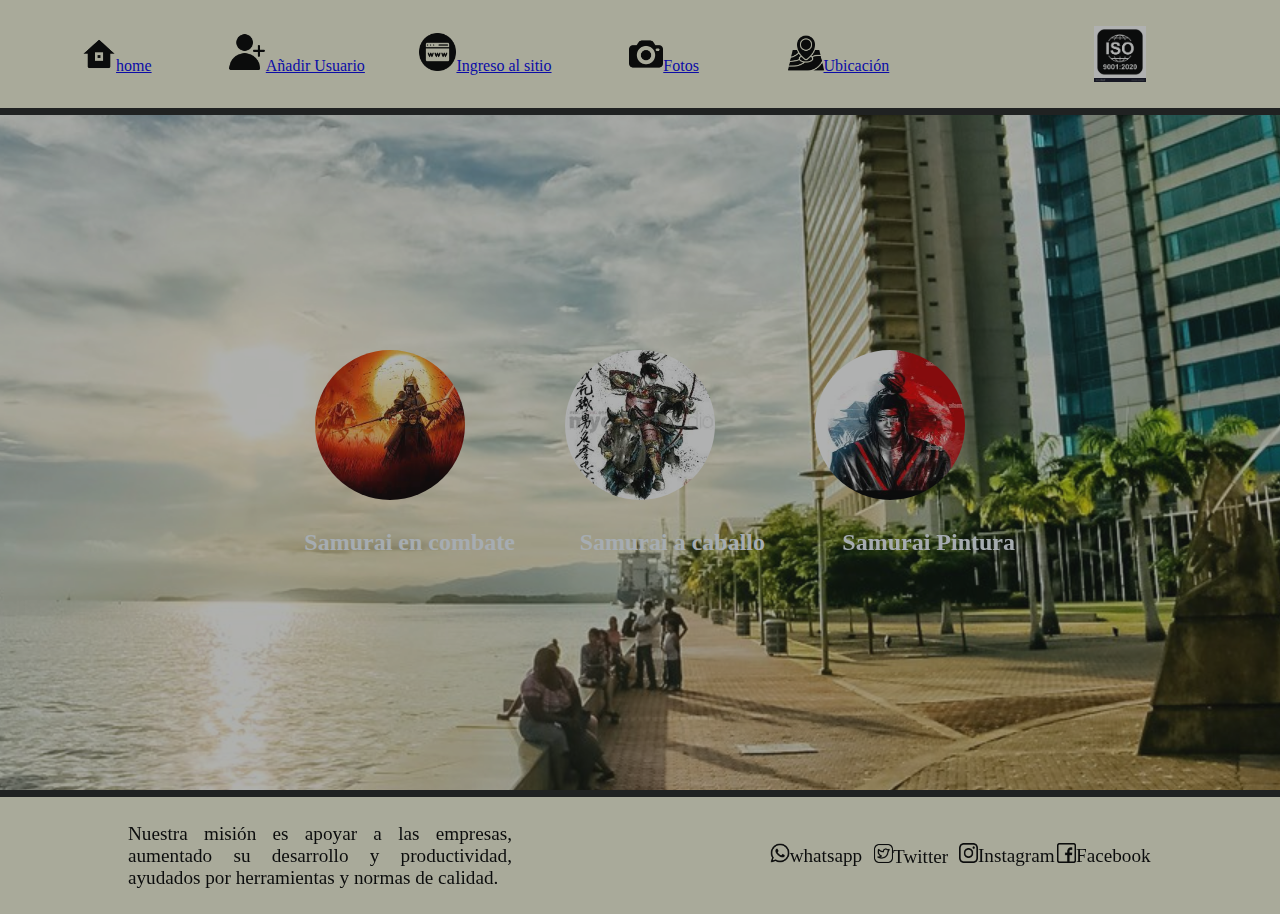
==== pages/Fotos.html @ 2dd1cff9 "v0 cargando archivos" ====
<!DOCTYPE html>
<html lang="en">
<head>
    <meta charset="UTF-8">
    <meta http-equiv="X-UA-Compatible" content="IE=edge">
    <meta name="viewport" content="width=device-width, initial-scale=1.0">
    <title>Document</title>
    <link rel="stylesheet" href="../css/estilo2.css">
</head>
<body class="grid">
    <header class="header">
        <nav>
            <div>
            <ul>
                <li><img src="../assets/img/homa.png" alt=""><a href="../index.html">home</a></li>
                <li><img src="../assets/img/anadir-amigo.png" alt=""><a href="../pages/Ingresousuario.html">Añadir Usuario</a></li>
                <li><img src="../assets/img/sitio-web.png" alt=""><a href="../pages/sitio.html">Ingreso al sitio</a></li>
                <li><img src="../assets/img/camara-fotografica.png" alt=""><a href="../pages/Fotos.html">Fotos</a></li>
                <li><img src="../assets/img/Ubicacion.png" alt=""><a href="../pages/Ubicación.html">Ubicación</a></li>
            </ul> 
            </div>
        </nav>
        <div class="nav__img">
            <img id="logo" src="../assets/img/iso-90012020-icon-standard-quality-symbol-button-vector-28950495.jpg" alt="Logo" width="50px">  
        </div> 
    </header>
    <main class="main">
            <div class= "h__fotos--color">
                <img src="../assets/img/samuari.jpg"  alt="">
                <h2 >Samurai en combate</h2>
            </div>
        <div class= "h__fotos--color">
            <img src="../assets/img/samuari2.jpg"  alt="">
            <h2 >Samurai a caballo</h2>
        </div>
        <div class= "h__fotos--color">
            <img src="../assets/img/samuari3.jpg"  alt="">
            <h2 >Samurai Pintura</h2>
        </div>   

    </main>
    <footer class="footer">
        <div class="pie__footer">
            <p>Nuestra misión es apoyar a las empresas, aumentado su desarrollo y productividad, ayudados por herramientas y normas de calidad. </p> 
        </div>
        <div class="pie__footer2">
            <ul>
                <li><img src="../assets/img/whatsapp.png" alt="whatsapp">whatsapp</li>
                <li><img src="../assets/img/twitter.png" alt="Twitter">Twitter</li>
                <li><img src="../assets/img/instagram.png" alt="Instagram">Instagram</li>
                <li><img src="../assets/img/facebook.png" alt="Facebook">Facebook</li>
            </ul>
        
        </div>
    </footer>
</body>
</html>
---- css/estilo2.css ----
*{
	margin: 0;
	padding: 0;
}

body{
    height: 100vh;
}
.grid{
    height: 100vh;
    display: grid;
    grid-template-columns:1fr 1fr 1fr 1fr;
    grid-template-rows: 12% 75%  13%;
    grid-template-areas: 
    " header header header header"
    "main main main main"
    "footer footer footer footer";
    grid-gap:7px;
    background-color:rgb(32, 34, 34);
    opacity: .65;
 }

.header{
    grid-area: header;
    background-color: beige;
    display: flex;
    flex-direction: row;
    justify-content:space-around;
}

.main{
    grid-area: main;
    background-image: url(../assets/img/header9.jpg);	
    background-attachment: fixed;
    background-position: center;
    background-repeat: no-repeat;
    background-size: cover;
    display: flex;
    flex-direction:row;
    justify-content:center;
    align-items:center;
    text-align:right;
    animation-name: main_background;
    animation-iteration-count: infinite;
    animation-timing-function:ease-out;
    animation-duration: 13s;
    animation-delay: 10s;
}

.main__2{
    grid-area: main;
    background-image: url(../assets/img/header9.jpg);	
    display: flex;
    flex-direction:row;
    justify-content:space-around;
    align-items:center;
    text-align:right;
    flex-wrap: nowrap;
    }

.footer{
    grid-area: footer;
    background-color: beige;
    display: flex;
    justify-content:space-around;
    align-items: center;
    text-align: justify;
    font-size: 1.20em;
}

nav{
    display: flex;
    flex-direction: row; 
    justify-content:right;
    align-items: center;
    width: 70%;
    }

.nav__img{
    display: flex;
    justify-content: space-around;
    align-items: center;
    width: 20%;
}

ul{
    display: flex;
    flex-direction:row;
    flex-wrap: nowrap;
    align-items: flex-end;
    text-align: center;
    list-style-type: none;
}


header img, footer img{
	background-color: rgba(255, 255, 255, 0);
	width: 20%;
	}

.pie__footer,.pie__footer2{
    background-color: rgba(175, 22, 22, 0);
    width: 30%;
}


main div img{
    width: 150px;
    height: 150px;
    border-radius: 50%;
    margin-left: 50px;
    margin-right: 50px;
    margin-bottom: 25px;
}


.button{
    width: 100px;
    height: 50px;
}

.p__main__2--color{
    color: aliceblue;
    font-size: 2em;
    }

    .h__fotos--color{
    color: aliceblue;
    font-size: 1em;
    }
    
@media screen and (max-width:420px) {

.grid{
    height: 100vh;
    display: grid;
    grid-template-columns:1fr 1fr 1fr 1fr;
    grid-template-rows: 25% 50% 25%;
    }
    
    .header{
    grid-area: header;
    background-color: rgb(113, 144, 185);
    display: flex;
    flex-direction: column-reverse;
    justify-content: space-around;
    align-items: center;
        }
    
    ul {
    display: flex;
    flex-direction: row;
    flex-wrap: nowrap;
    align-items: baseline;
    justify-content:center;
    text-align: center;
    list-style-type: none;
    font-size: .8rem;
        }
    
header div img, footer ul li img{
    width: 50%;
    }
    
.main{
    grid-area: main;
    background-image: url(../assets/img/tower-2.jpg);
    display: flex;
    flex-direction: column;
    justify-content: center;
    align-items: center;
    text-align: right;
    flex-wrap: wrap;
    align-content: center;
    }
    
main div img{
    width: 95px;
    height: 95px;
    border-radius: 10%;
    margin: 8px 5px 5px 5px;
    }
.h__fotos--color{
    color: rgb(16, 17, 17);
    font-size: .7em;
    text-align: center;
    }
    
.footer{
    grid-area: footer;
    background-color: rgb(113, 144, 185);
    display: flex;
    flex-direction: column-reverse;
    justify-content:space-around;
    align-items: center;
    text-align: justify;
    font-size: .85em;
    }
.pie__footer,.pie__footer2{
    background-color: rgba(175, 22, 22, 0);
    width: 75%;
    margin-top: 2%;
        }

div iframe{
    height: 100%;
    margin-right: 2%;
    width: 97% ;
        }
    }

@media screen and (min-width:421px) and (max-width:720px) {

.grid{
    height: 100vh;
    display: grid;
    grid-template-columns:1fr 1fr 1fr 1fr;
    grid-template-rows: 15% 70% 15%;
        }
    
.header{
    grid-area: header;
    background-color: rgb(187, 165, 79);
    display: flex;
    flex-direction: row-reverse;
    justify-content:space-evenly;
    align-items: center;
        }
    
ul {
    display: flex;
    flex-direction: row;
    flex-wrap: nowrap;
    align-items: baseline;
    justify-content:center;
    text-align: center;
    list-style-type: none;
    font-size: 1rem;
        }
    
header div img, footer ul li img{
    width: 30%;
    }
    
.main{
    grid-area: main;
    background-image: url(../assets/img/edificios.jpg);
    display: flex;
    flex-direction: column;
    justify-content: center;
    align-items: center;
    text-align: right;
    flex-wrap: wrap;
    align-content: center;
    }
    
main div img{
    width: 130px;
    height: 130px;
    border-radius: 30%;
    margin: 8px 5px 5px 5px;
    }
.h__fotos--color{
    color: rgb(16, 17, 17);
    font-size: .7em;
    text-align: center;
    }
    
.footer{
    grid-area: footer;
    background-color: rgb(187, 165, 79);
    display: flex;
    flex-direction: column-reverse;
    justify-content:space-around;
    align-items: center;
    text-align: justify;
    font-size: 1em;
    }
.pie__footer,.pie__footer2{
    background-color: rgba(175, 22, 22, 0);
    width: 90%;
    margin-top: 2%;
        }
    
    div iframe{
    height:400px ;
    width:420px;
        }
    }

/* animaciones */
@keyframes main_background{
    0%{background-image: url(../assets/img/img1.jpg)}
    25%{background-image: url(../assets/img/img2.jpg)}
    50%{background-image: url(../assets/img/img3.jpg)}
    75%{background-image: url(../assets/img/img4.jpg)}
    100%{background-image: url(../assets/img/img5.jpg)}
    
}

header ul li:hover{
transform: translate(-20px,5px);
}

footer ul li:hover{
    transform: translate(0px,15px);
    
    }

#logo:hover{
animation:transparencia 3s;
transform: scale(1.2,1.2);

} 

@keyframes transparencia{
    0%{opacity: 1; }
    10%{opacity: .75;}
    20%{opacity: .50;}
    30%{opacity: .25;}
    40%{opacity: 0;}
    50%{opacity: .25;}
    60%{opacity: .50;}
    70%{opacity: .75;}
    80%{opacity: 1;}
    100%{opacity: 1;
   
}




}

@keyframes positionimg{
    0%{transform: translate(-0px)}
    25%{transform: translate(-500px)}
    50%{transform: translate(-750px)}
    100%{transform: translate(-1000px)}
    
}
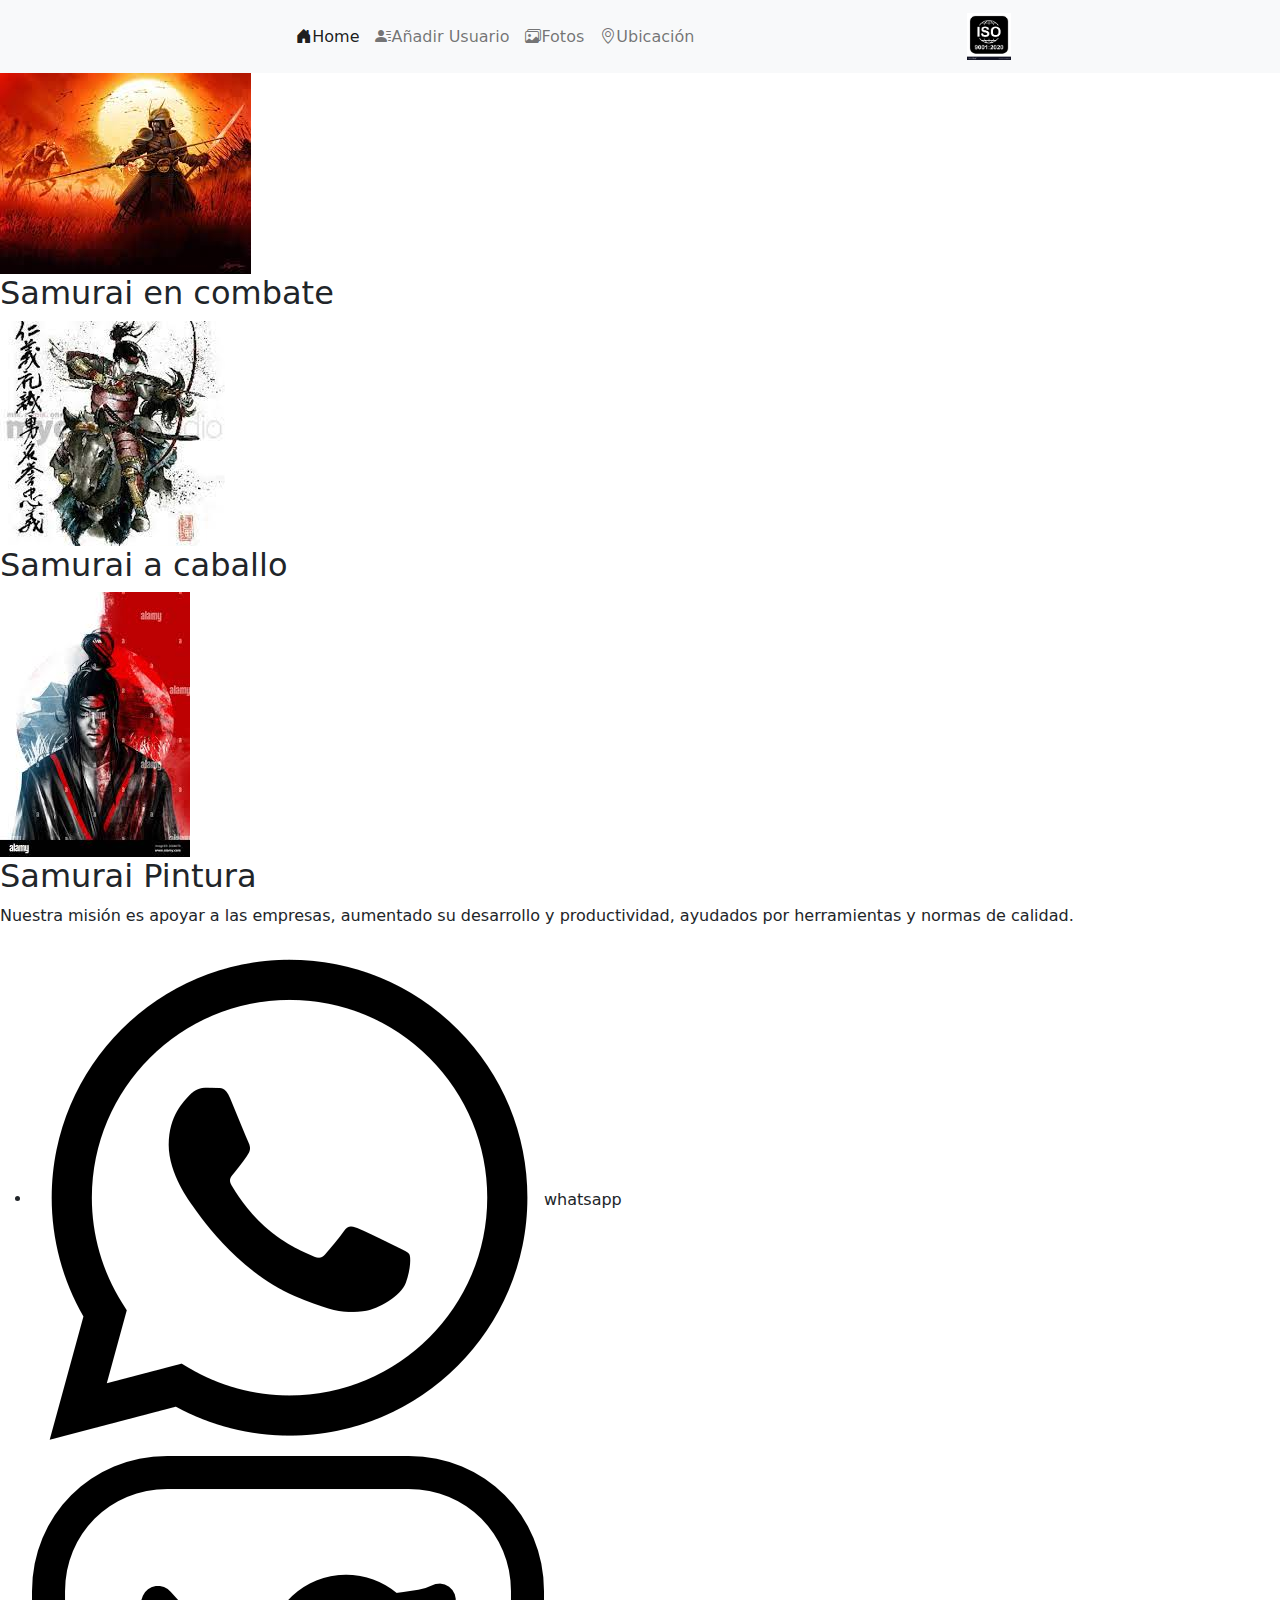
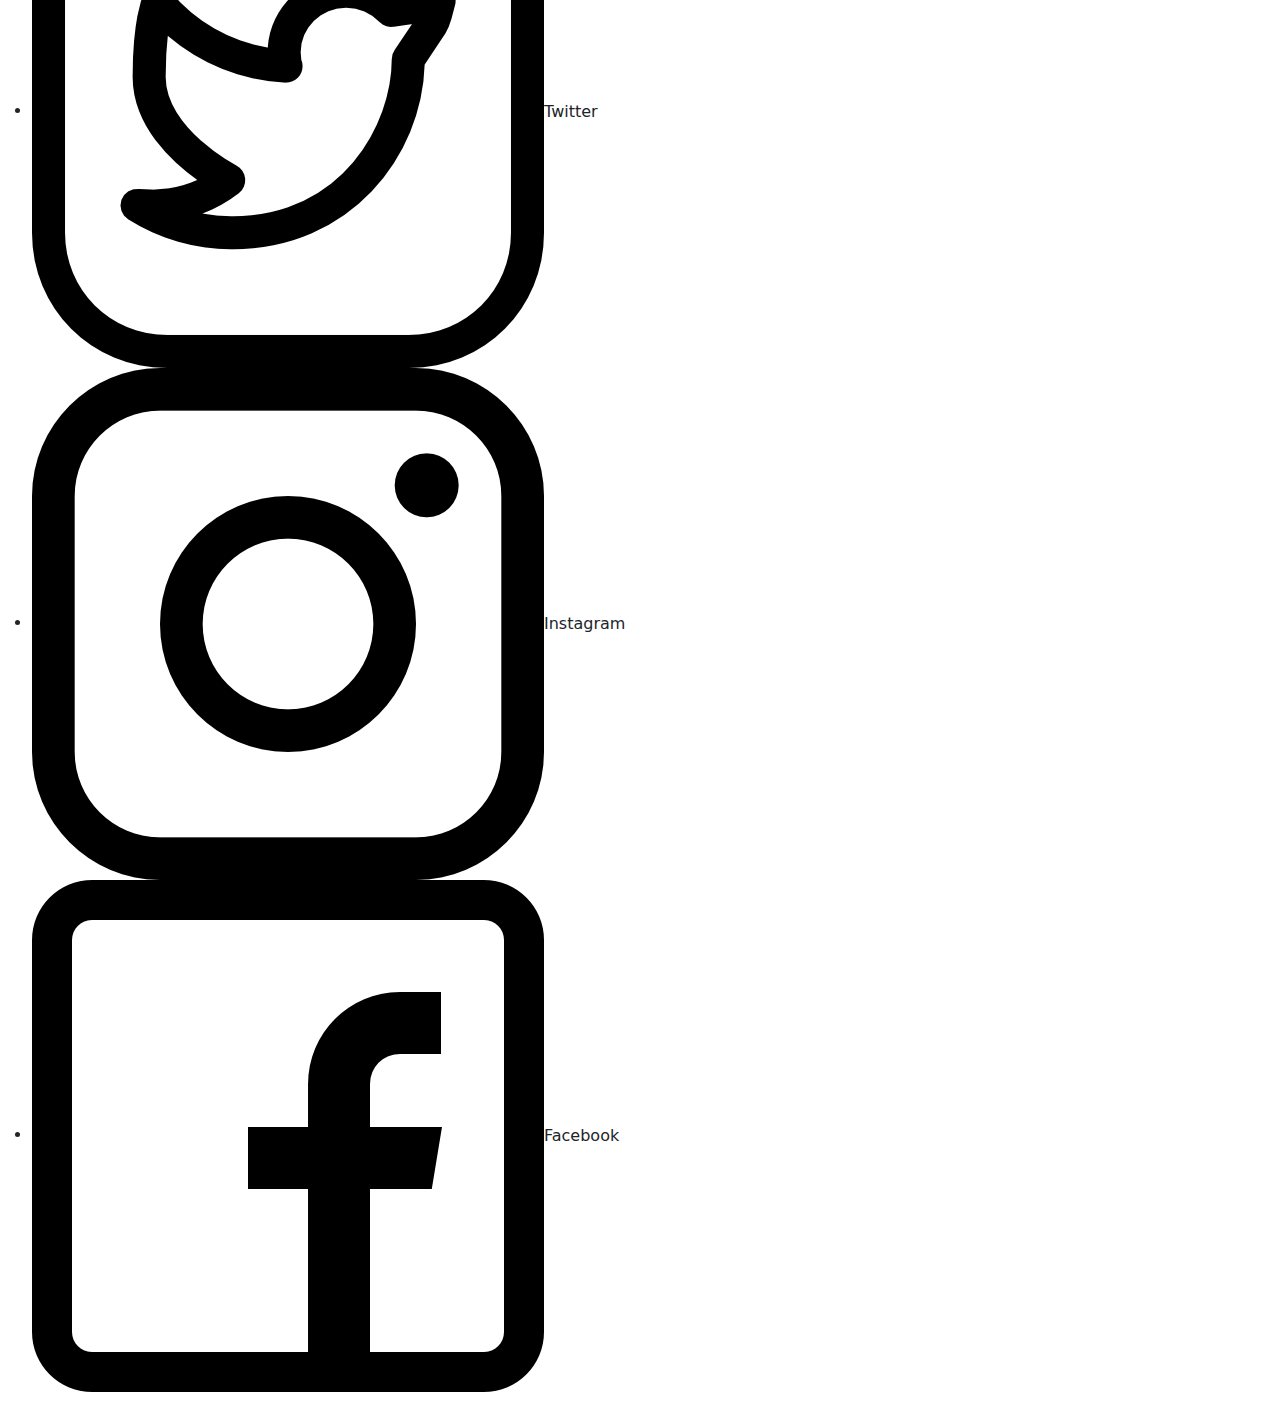
==== commit 1e8a7fa8: "header modificado con bootstrap" ====
--- a/pages/Fotos.html
+++ b/pages/Fotos.html
@@ -5,24 +5,30 @@
     <meta http-equiv="X-UA-Compatible" content="IE=edge">
     <meta name="viewport" content="width=device-width, initial-scale=1.0">
     <title>Document</title>
-    <link rel="stylesheet" href="../css/estilo2.css">
+    <!-- <link rel="stylesheet" href="../css/estilo2.css"> -->
+    <link rel="stylesheet" href="../css/bootstrap.min.css">
+    <link rel="stylesheet" href="../assets/iconos/bootstrap-icons-1.9.1/bootstrap-icons-1.9.1/bootstrap-icons.css">
 </head>
 <body class="grid">
-    <header class="header">
-        <nav>
-            <div>
-            <ul>
-                <li><img src="../assets/img/homa.png" alt=""><a href="../index.html">home</a></li>
-                <li><img src="../assets/img/anadir-amigo.png" alt=""><a href="../pages/Ingresousuario.html">Añadir Usuario</a></li>
-                <li><img src="../assets/img/sitio-web.png" alt=""><a href="../pages/sitio.html">Ingreso al sitio</a></li>
-                <li><img src="../assets/img/camara-fotografica.png" alt=""><a href="../pages/Fotos.html">Fotos</a></li>
-                <li><img src="../assets/img/Ubicacion.png" alt=""><a href="../pages/Ubicación.html">Ubicación</a></li>
-            </ul> 
+    <header class="header ">
+        <nav class="navbar navbar-expand-lg bg-light">
+            <div class="container-fluid">
+                <a class="navbar-brand" href="#"></a>
+                <button class="navbar-toggler" type="button" data-bs-toggle="collapse" data-bs-target="#navbarNavAltMarkup" aria-controls="navbarNavAltMarkup" aria-expanded="false" aria-label="Toggle navigation">
+                <span class="navbar-toggler-icon"></span>
+                </button>
+
+                <div class="collapse navbar-collapse justify-content-end" id="navbarNavAltMarkup">
+                    <div class="navbar-nav">
+                        <a class="nav-link active" aria-current="page" href="../index.html"> <i class="bi bi-house-door-fill"></i>Home</a>
+                        <a class="nav-link " href="../pages/Ingresousuario.html"><i class="bi bi-person-lines-fill"></i>Añadir Usuario</a>
+                        <a class="nav-link " href="../pages/Fotos.html"><i class="bi bi-images"></i>Fotos</a>
+                        <a class="nav-link " href="../pages/Ubicación.html"><i class="bi bi-geo-alt"></i>Ubicación</a>
+                    </div>
+                </div>
             </div>
+            <a class="navbar-brand nav justify-content-md-center" href="#"><img src="../assets/img/iso-90012020-icon-standard-quality-symbol-button-vector-28950495.jpg" alt="" width=8%" height="10%" class="d-inline-block align-text-top"></a>
         </nav>
-        <div class="nav__img">
-            <img id="logo" src="../assets/img/iso-90012020-icon-standard-quality-symbol-button-vector-28950495.jpg" alt="Logo" width="50px">  
-        </div> 
     </header>
     <main class="main">
             <div class= "h__fotos--color">
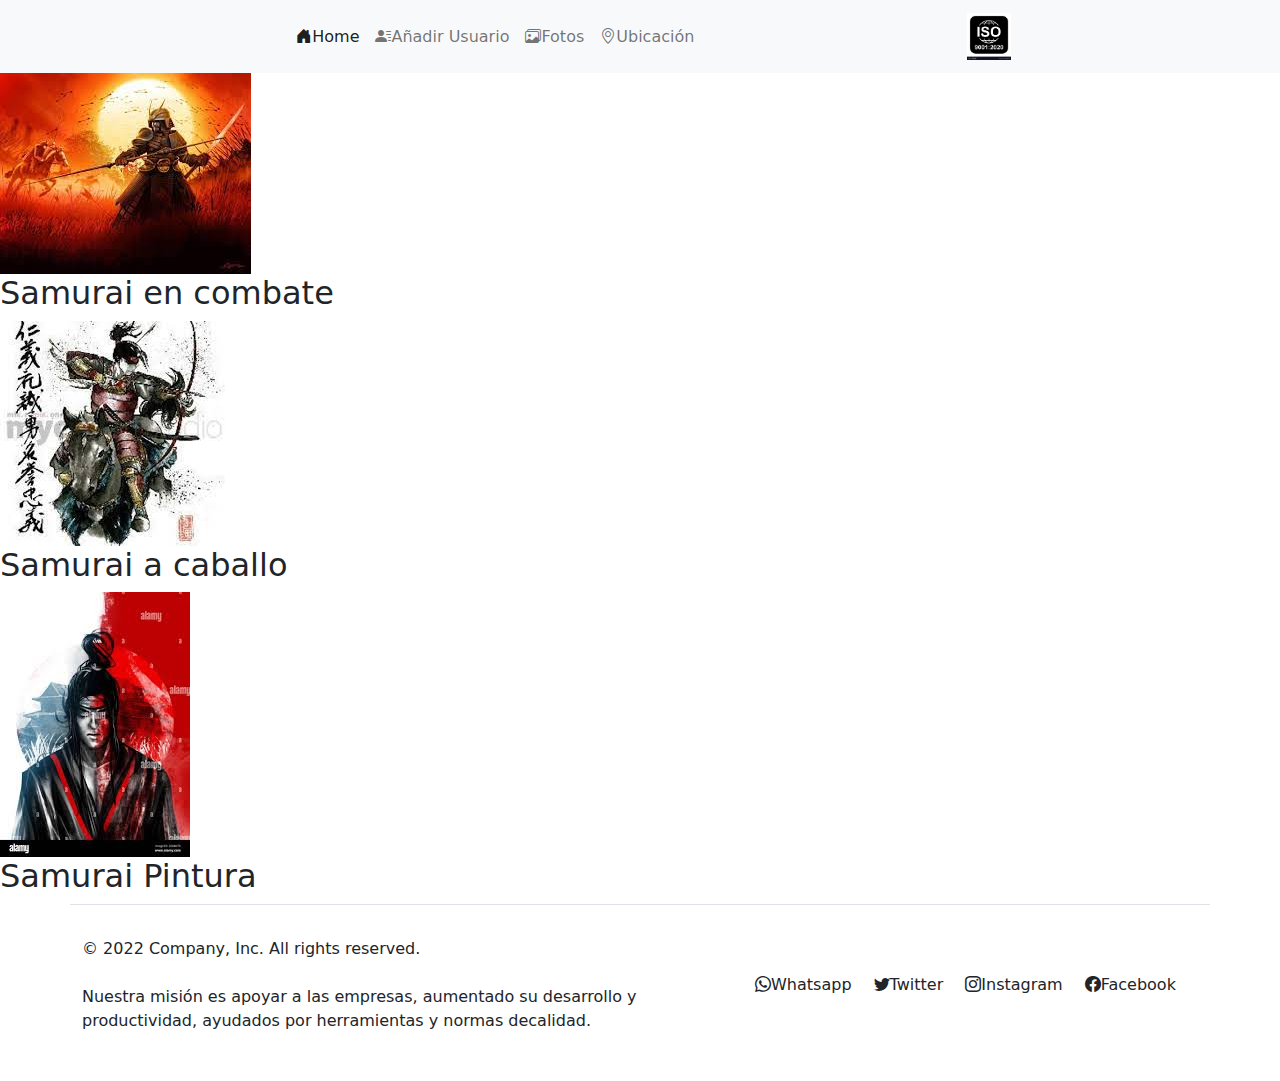
==== commit b622b518: "agrege footer a las paginas" ====
--- a/pages/Fotos.html
+++ b/pages/Fotos.html
@@ -45,18 +45,17 @@
         </div>   
 
     </main>
-    <footer class="footer">
-        <div class="pie__footer">
-            <p>Nuestra misión es apoyar a las empresas, aumentado su desarrollo y productividad, ayudados por herramientas y normas de calidad. </p> 
-        </div>
-        <div class="pie__footer2">
-            <ul>
-                <li><img src="../assets/img/whatsapp.png" alt="whatsapp">whatsapp</li>
-                <li><img src="../assets/img/twitter.png" alt="Twitter">Twitter</li>
-                <li><img src="../assets/img/instagram.png" alt="Instagram">Instagram</li>
-                <li><img src="../assets/img/facebook.png" alt="Facebook">Facebook</li>
-            </ul>
-        
+    <footer class="container py-2 border-top " >
+        <div class="d-flex flex-column flex-sm-row justify-content-between py-2 my-3 align-items-lg-center">
+            <p class="col-lg-7 col-md-8 col-ms-12">&copy; 2022 Company, Inc. All rights reserved. <br><br>
+        Nuestra misión es apoyar a las empresas, aumentado su desarrollo y productividad, ayudados por herramientas y normas decalidad. </p>
+
+            <ul class="list-unstyled d-flex justify-content-evenly col-lg-5 col-md-4 col-ms-12">
+            <li><a class="nav-link active" aria-current="page" href="#"><i class="bi bi-whatsapp"></i>Whatsapp</a></li>
+            <li><a class="nav-link active" aria-current="page" href="#"><i class="bi bi-twitter"></i>Twitter</a></li>
+            <li><a class="nav-link active" aria-current="page" href="#"><i class="bi bi-instagram"></i>Instagram</a></li>
+            <li><a class="nav-link active" aria-current="page" href="#"><i class="bi bi-facebook"></i>Facebook</a></li>
+        </ul>
         </div>
     </footer>
 </body>
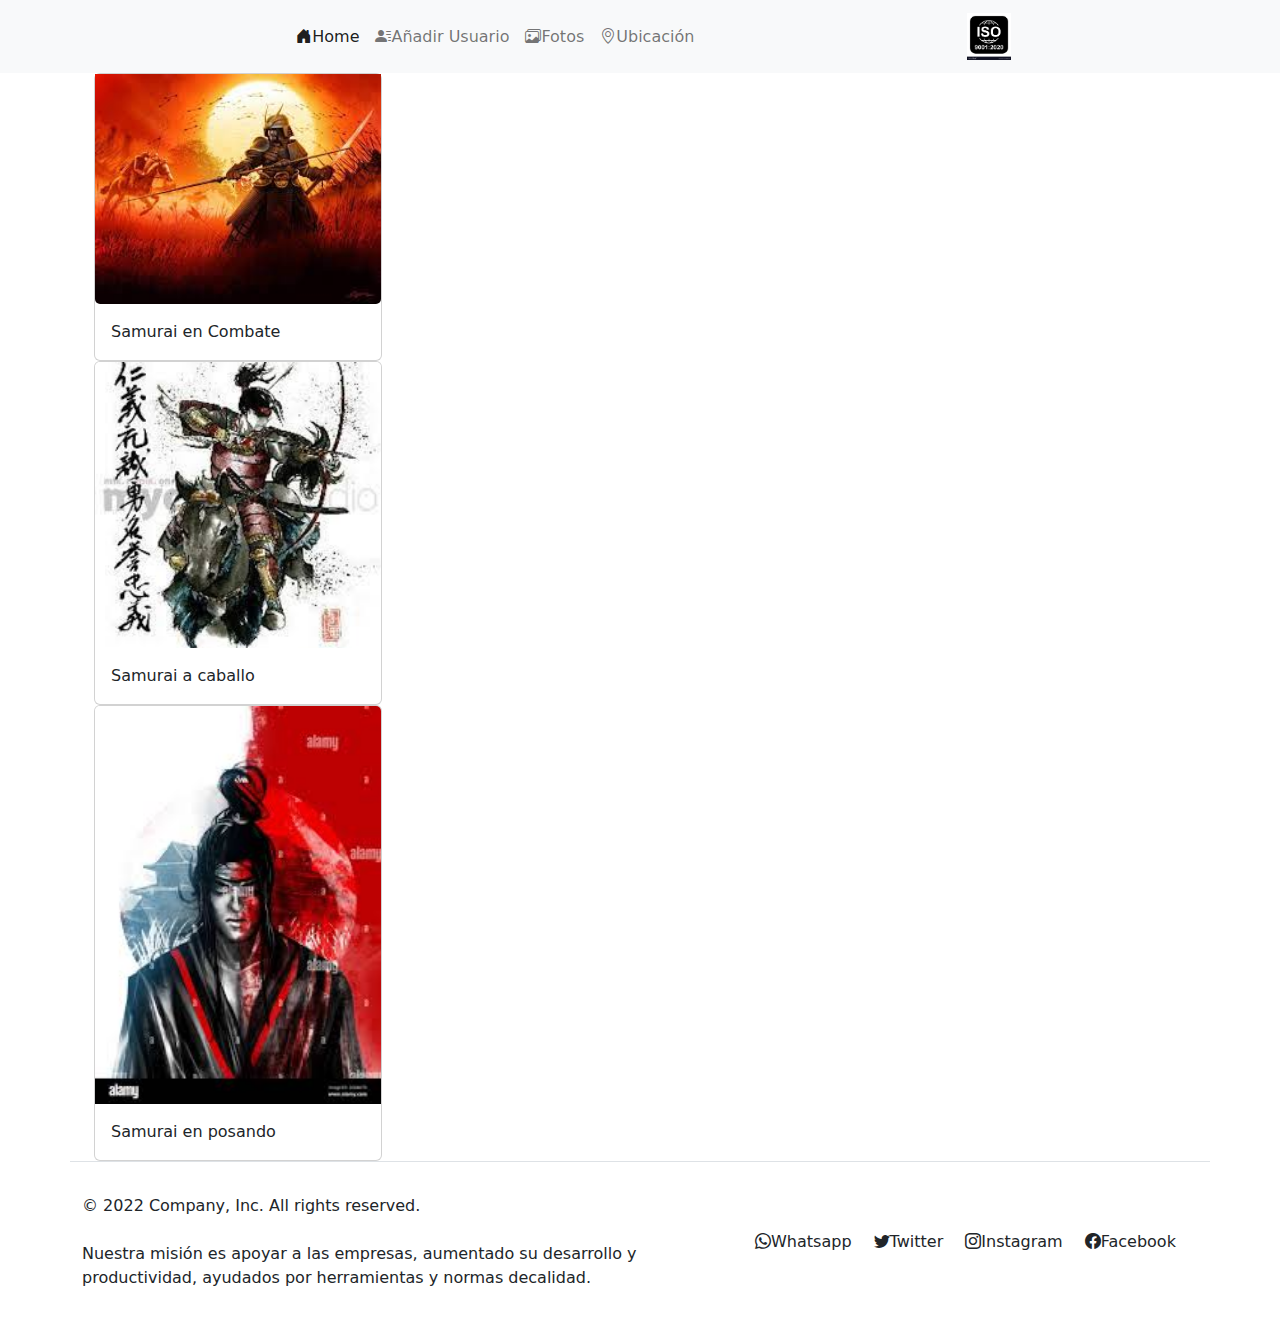
==== commit 8da3035a: "v2 page con bootstrap" ====
--- a/pages/Fotos.html
+++ b/pages/Fotos.html
@@ -30,22 +30,32 @@
             <a class="navbar-brand nav justify-content-md-center" href="#"><img src="../assets/img/iso-90012020-icon-standard-quality-symbol-button-vector-28950495.jpg" alt="" width=8%" height="10%" class="d-inline-block align-text-top"></a>
         </nav>
     </header>
-    <main class="main">
-            <div class= "h__fotos--color">
-                <img src="../assets/img/samuari.jpg"  alt="">
-                <h2 >Samurai en combate</h2>
-            </div>
-        <div class= "h__fotos--color">
-            <img src="../assets/img/samuari2.jpg"  alt="">
-            <h2 >Samurai a caballo</h2>
+    <main class="container">
+      <div class="container-fluid">
+        <div class="card" style="width: 18rem;">
+        <img src="../assets/img/samuari.jpg" class="card-img-bottom" alt="...">
+        <div class="card-body">
+          <p class="card-text">Samurai en Combate</p>
         </div>
-        <div class= "h__fotos--color">
-            <img src="../assets/img/samuari3.jpg"  alt="">
-            <h2 >Samurai Pintura</h2>
-        </div>   
+      </div>
 
+      <div class="card" style="width: 18rem;">
+        <img src="../assets/img/samuari2.jpg" class="card-img-top" alt="...">
+        <div class="card-body">
+          <p class="card-text">Samurai a caballo</p>
+        </div>
+      </div>
+
+      <div class="card" style="width: 18rem;">
+        <img src="../assets/img/samuari3.jpg" class="card-img-top" alt="...">
+        <div class="card-body">
+          <p class="card-text">Samurai en posando</p>
+        </div>
+      </div>
+      </div>
+      
     </main>
-    <footer class="container py-2 border-top " >
+        <footer class="container py-2 border-top " >
         <div class="d-flex flex-column flex-sm-row justify-content-between py-2 my-3 align-items-lg-center">
             <p class="col-lg-7 col-md-8 col-ms-12">&copy; 2022 Company, Inc. All rights reserved. <br><br>
         Nuestra misión es apoyar a las empresas, aumentado su desarrollo y productividad, ayudados por herramientas y normas decalidad. </p>
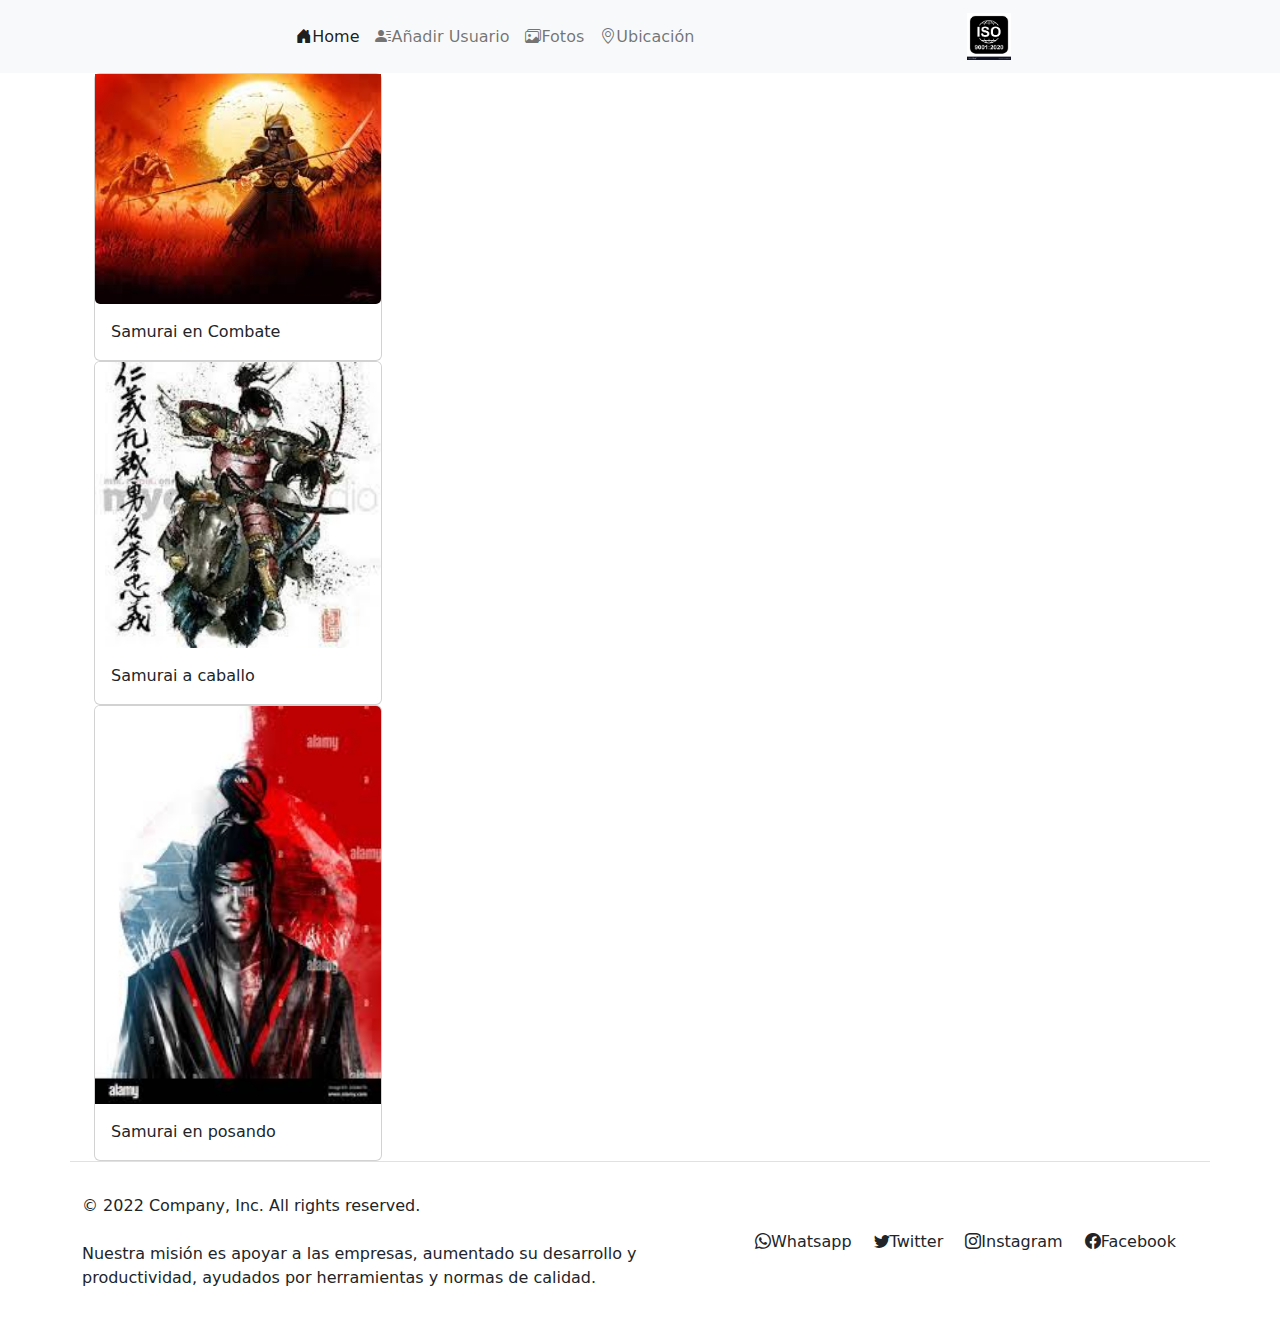
==== commit 53b226d8: "v2 corrección de header" ====
--- a/pages/Fotos.html
+++ b/pages/Fotos.html
@@ -58,7 +58,7 @@
         <footer class="container py-2 border-top " >
         <div class="d-flex flex-column flex-sm-row justify-content-between py-2 my-3 align-items-lg-center">
             <p class="col-lg-7 col-md-8 col-ms-12">&copy; 2022 Company, Inc. All rights reserved. <br><br>
-        Nuestra misión es apoyar a las empresas, aumentado su desarrollo y productividad, ayudados por herramientas y normas decalidad. </p>
+        Nuestra misión es apoyar a las empresas, aumentado su desarrollo y productividad, ayudados por herramientas y normas de calidad. </p>
 
             <ul class="list-unstyled d-flex justify-content-evenly col-lg-5 col-md-4 col-ms-12">
             <li><a class="nav-link active" aria-current="page" href="#"><i class="bi bi-whatsapp"></i>Whatsapp</a></li>
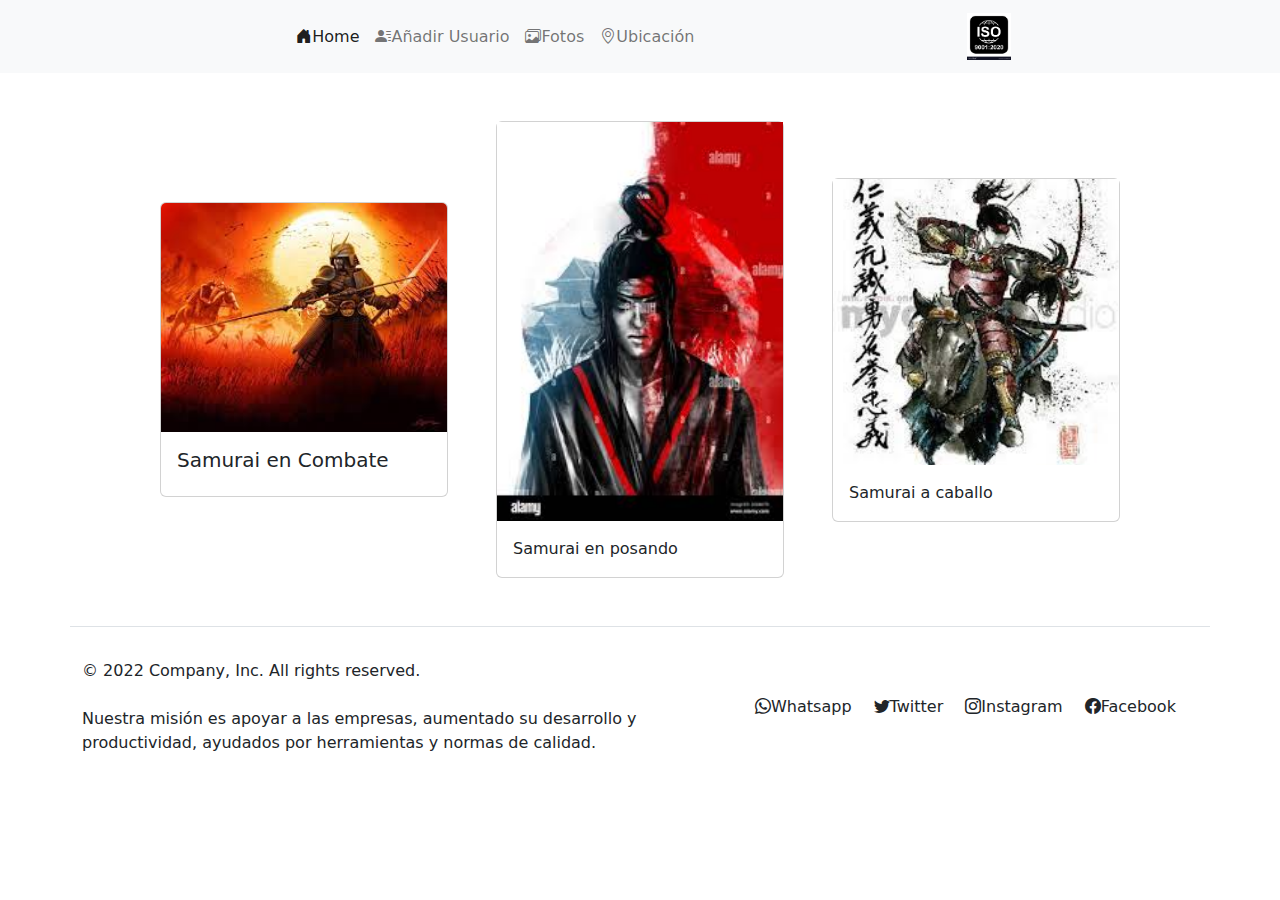
==== commit 315888cd: "fotos y video con bootstrap" ====
--- a/pages/Fotos.html
+++ b/pages/Fotos.html
@@ -10,48 +10,49 @@
     <link rel="stylesheet" href="../assets/iconos/bootstrap-icons-1.9.1/bootstrap-icons-1.9.1/bootstrap-icons.css">
 </head>
 <body class="grid">
-    <header class="header ">
-        <nav class="navbar navbar-expand-lg bg-light">
-            <div class="container-fluid">
-                <a class="navbar-brand" href="#"></a>
-                <button class="navbar-toggler" type="button" data-bs-toggle="collapse" data-bs-target="#navbarNavAltMarkup" aria-controls="navbarNavAltMarkup" aria-expanded="false" aria-label="Toggle navigation">
-                <span class="navbar-toggler-icon"></span>
-                </button>
+  <header>
+    <nav class="navbar navbar-expand-lg bg-light">
+        <div class="container-fluid">
+            <a class="navbar-brand" href="#"></a>
+            <button class="navbar-toggler" type="button" data-bs-toggle="collapse" data-bs-target="#navbarNavAltMarkup" aria-controls="navbarNavAltMarkup" aria-expanded="false" aria-label="Toggle navigation">
+            <span class="navbar-toggler-icon"></span>
+            </button>
 
-                <div class="collapse navbar-collapse justify-content-end" id="navbarNavAltMarkup">
-                    <div class="navbar-nav">
-                        <a class="nav-link active" aria-current="page" href="../index.html"> <i class="bi bi-house-door-fill"></i>Home</a>
-                        <a class="nav-link " href="../pages/Ingresousuario.html"><i class="bi bi-person-lines-fill"></i>Añadir Usuario</a>
-                        <a class="nav-link " href="../pages/Fotos.html"><i class="bi bi-images"></i>Fotos</a>
-                        <a class="nav-link " href="../pages/Ubicación.html"><i class="bi bi-geo-alt"></i>Ubicación</a>
-                    </div>
+            <div class="collapse navbar-collapse justify-content-end" id="navbarNavAltMarkup">
+                <div class="navbar-nav">
+                    <a class="nav-link active" aria-current="page" href="../index.html"> <i class="bi bi-house-door-fill"></i>Home</a>
+                    <a class="nav-link " href="../pages/Ingresousuario.html"><i class="bi bi-person-lines-fill"></i>Añadir Usuario</a>
+                    <a class="nav-link " href="../pages/Fotos.html"><i class="bi bi-images"></i>Fotos</a>
+                    <a class="nav-link " href="../pages/Ubicación.html"><i class="bi bi-geo-alt"></i>Ubicación</a>
                 </div>
             </div>
-            <a class="navbar-brand nav justify-content-md-center" href="#"><img src="../assets/img/iso-90012020-icon-standard-quality-symbol-button-vector-28950495.jpg" alt="" width=8%" height="10%" class="d-inline-block align-text-top"></a>
-        </nav>
-    </header>
-    <main class="container">
-      <div class="container-fluid">
-        <div class="card" style="width: 18rem;">
-        <img src="../assets/img/samuari.jpg" class="card-img-bottom" alt="...">
-        <div class="card-body">
-          <p class="card-text">Samurai en Combate</p>
         </div>
-      </div>
+        <a class="navbar-brand nav justify-content-md-center" href="#"><img src="../assets/img/iso-90012020-icon-standard-quality-symbol-button-vector-28950495.jpg" alt="" width=8%" height="10%" class="d-inline-block align-text-top"></a>
+    </nav>
 
-      <div class="card" style="width: 18rem;">
-        <img src="../assets/img/samuari2.jpg" class="card-img-top" alt="...">
+</header>
+    <main class="container ">
+      <div class="container-fluid justify-content-center hstack gap-5 mb-5 my-5 ">
+        <div class="card col-lg-4" style="width: 18rem;">
+          <img src="../assets/img/samuari.jpg" class="card-img-top"  alt="...">
+          <div class="card-body">
+            <h5 class="card-title">Samurai en Combate</h5>
+          </div>
+        </div>
+        
+        <div class="card col-lg-4" style="width: 18rem;">
+          <img src="../assets/img/samuari3.jpg" class="img-fluid"  alt="...">
+          <div class="card-body">
+            <p class="card-text">Samurai en posando</p>
+          </div>
+        </div>
+        <div class="card col-lg-4" style="width: 18rem;">
+        <img src="../assets/img/samuari2.jpg" class="img-fluid"  alt="...">
         <div class="card-body">
           <p class="card-text">Samurai a caballo</p>
         </div>
       </div>
 
-      <div class="card" style="width: 18rem;">
-        <img src="../assets/img/samuari3.jpg" class="card-img-top" alt="...">
-        <div class="card-body">
-          <p class="card-text">Samurai en posando</p>
-        </div>
-      </div>
       </div>
       
     </main>
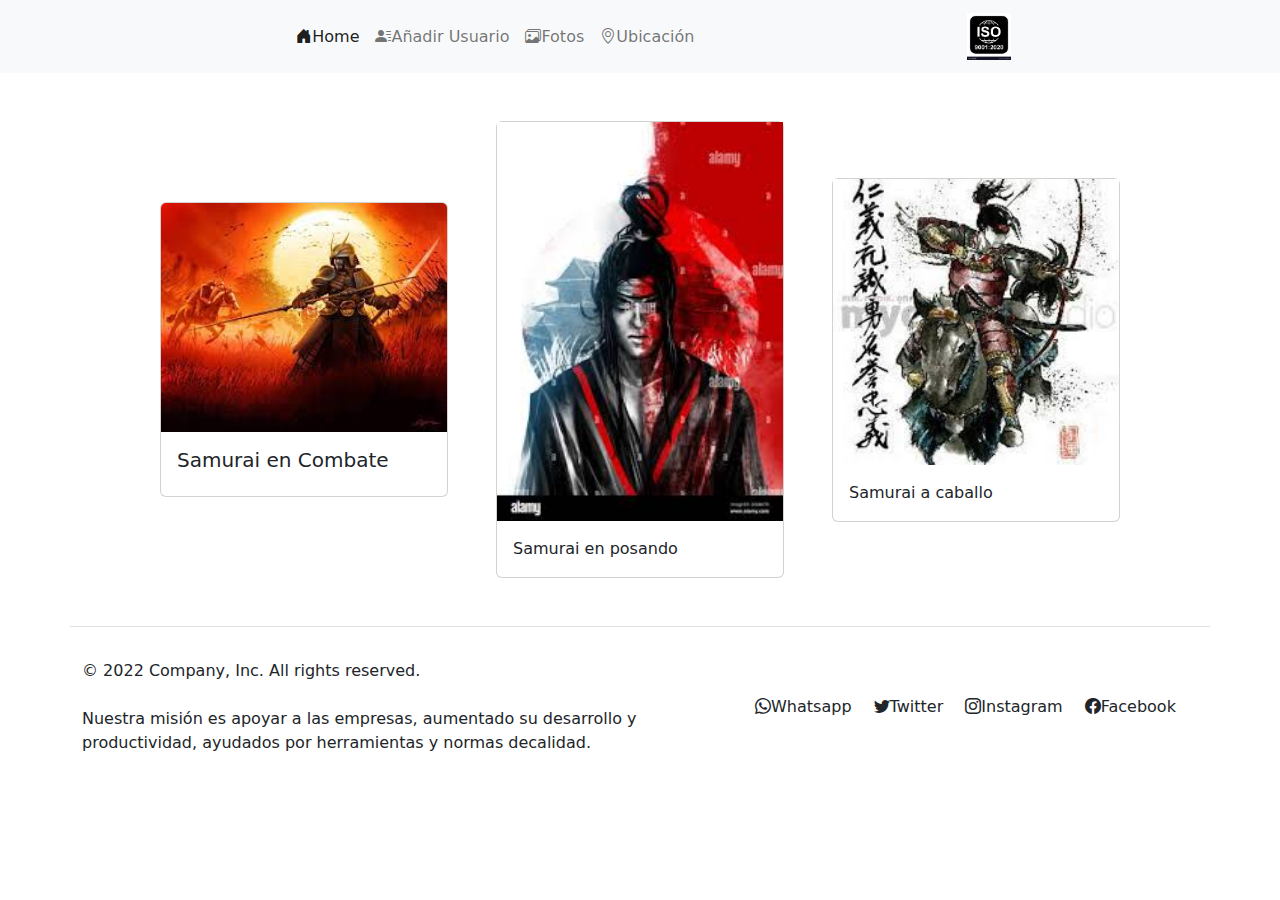
==== commit 04aa7909: "Merge branch 'main' of https://github.com/ingjesussantiago/personal_bootstrap-jesus-santiago" ====
--- a/pages/Fotos.html
+++ b/pages/Fotos.html
@@ -59,7 +59,7 @@
         <footer class="container py-2 border-top " >
         <div class="d-flex flex-column flex-sm-row justify-content-between py-2 my-3 align-items-lg-center">
             <p class="col-lg-7 col-md-8 col-ms-12">&copy; 2022 Company, Inc. All rights reserved. <br><br>
-        Nuestra misión es apoyar a las empresas, aumentado su desarrollo y productividad, ayudados por herramientas y normas de calidad. </p>
+        Nuestra misión es apoyar a las empresas, aumentado su desarrollo y productividad, ayudados por herramientas y normas decalidad. </p>
 
             <ul class="list-unstyled d-flex justify-content-evenly col-lg-5 col-md-4 col-ms-12">
             <li><a class="nav-link active" aria-current="page" href="#"><i class="bi bi-whatsapp"></i>Whatsapp</a></li>
